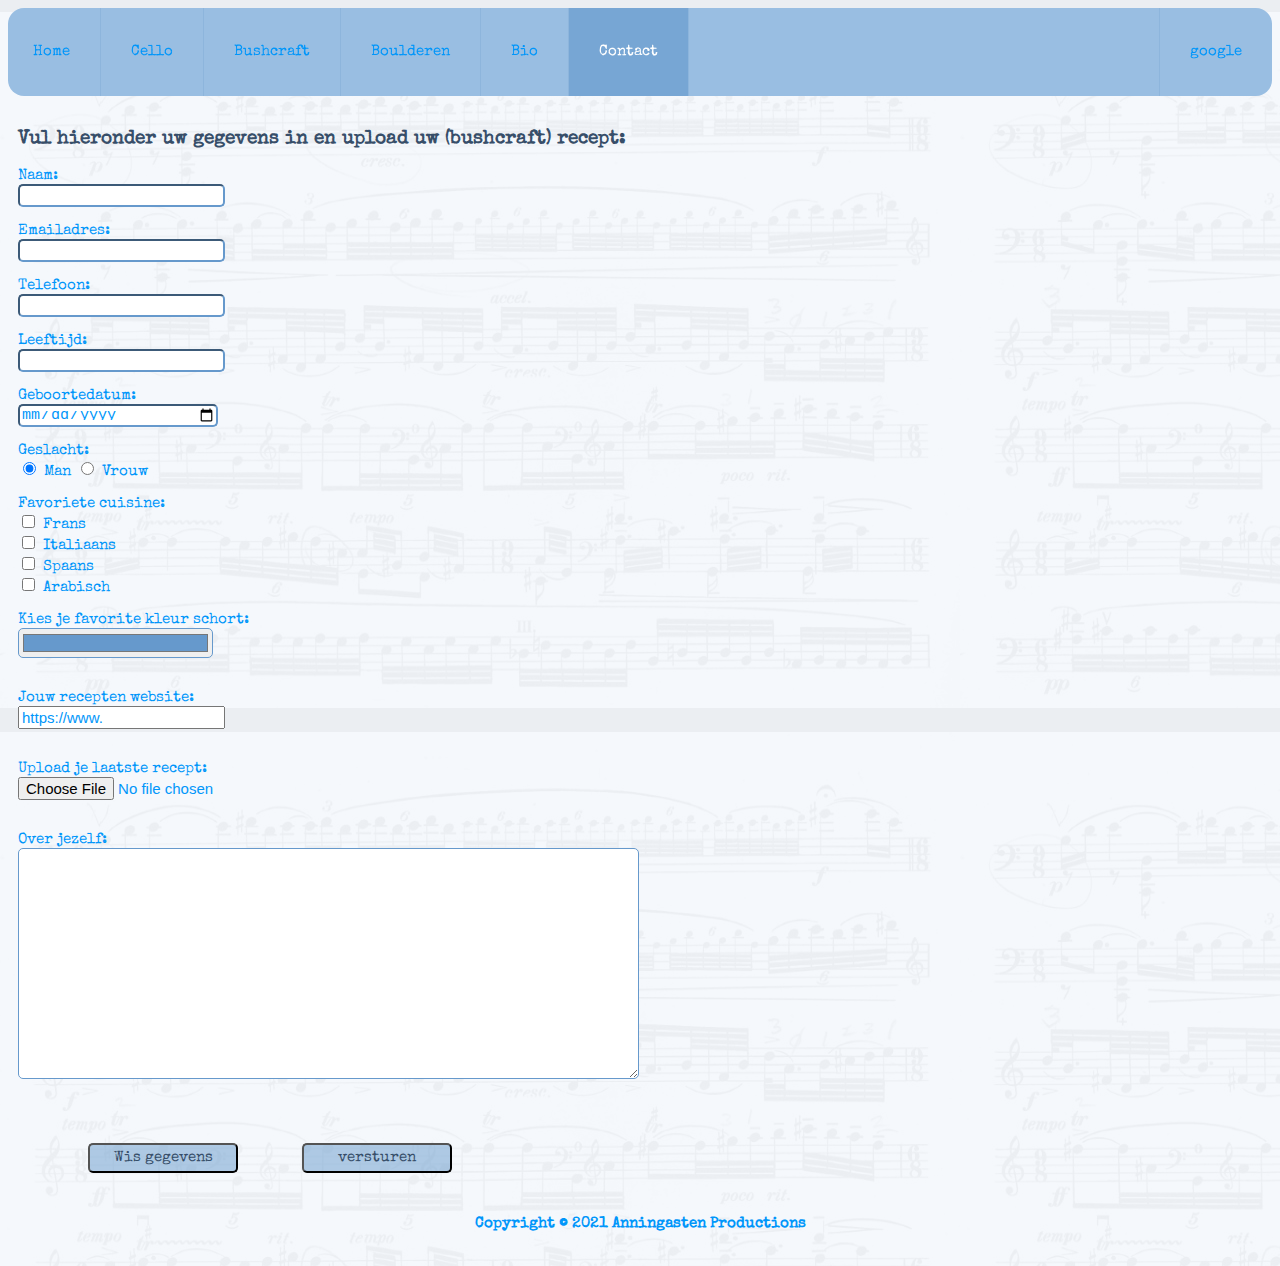
==== contact.html @ 23990504 "Add files via upload" ====
<!DOCTYPE html>
<html lang="nl">

    <head>
        <title>Cello</title>
        <link rel="stylesheet" type="text/css" href="CSS/styles.css">               
    </head>

    <body>       
                   
        <ul class="inline">
           <li><a href="index.html">Home</a></li>
           <li><a href=cello.html>Cello</a></li>
           <li><a href=bushcraft.html>Bushcraft</a></li>
           <li><a href=boulderen.html>Boulderen</a></li>
           <li><a href=bio.html>Bio</a></li>
           <li><a class="active" href="contact.html">Contact</a></li>
           <li class="right"><a href="https://www.google.nl">google</a></li>           
        </ul>
                                           
         <br>
        
        <main>

            <h3>Vul hieronder uw gegevens in en upload uw (bushcraft) recept:</h3>
            <section>

                <form name="contact" method="POST" data-netlify="true">
                              
                    <label for="roepnaam">Naam: </label><br> <!-- label with for= increases clickable area for input-->
                    <input class="input" name="Naam: "  type="text" id="roepnaam"/><br><br>

                    <label for="mail">Emailadres: </label><br>
                    <input class="input" name="Email: " type="email" id="mail"/><br><br>

                    <label for="tel">Telefoon: </label><br>
                    <input class="input" name="Telefoon: " type="tel" id="tel"/><br><br>

                    <label for="leeftijd">Leeftijd: </label><br>
                    <input class="input" name="Leeftijd: " type="number" id="leeftijd"/><br><br>

                    <label for="geboorte">Geboortedatum: </label><br>
                    <input class="input datum" name="Geboortedatum: " type="date" id="geboorte"/><br><br>

                    <label for="gender">Geslacht: </label><br>
                    <input name="Geslacht: " type="radio" id="gender" value="Man" checked/>
                    <label for="Man">Man</label>
                    <input name="Geslacht: " type="radio" value="Vrouw"/>
                    <label for="Man">Vrouw</label><br><br>

                    <label for="keuken">Favoriete cuisine: </label><br>           
                    <input name="Favoriete Cuisine: " type="checkbox" id="keuken" value="Frans"/>
                    <label for="Frans">Frans</label><br>
                    <input name="Favoriete Cuisine: " type="checkbox" value="Italiaans"/>                                                   
                    <label for="Italiaans">Italiaans</label><br>         
                    <input name="Favoriete Cuisine: " type="checkbox" value="Spaans"/>        
                    <label class="check" for="Spaans">Spaans</label><br>
                    <input name="Favoriete Cuisine: " type="checkbox" value="Arabisch"/>
                    <label class="check" for="Arabisch">Arabisch</label><br><br>

                    <label for="schort">Kies je favorite kleur schort: </label><br>
                    <input class="colorpicker input" type="color" value="#6699cc"/><br><br><br> 
                    
                    <label for="site">Jouw recepten website: </label><br>
                    <input name="Website: " type="url" id="site" value="https://www."/><br><br><br>

                    <label for="site">Upload je laatste recept: </label><br>
                    <input name="Website: " type="file" id="site" value="https://www."/><br><br><br>
                                      
                    <label for="bericht"> Over jezelf: </label><br>
                    <textarea class="input bio" name="bericht"  rows="15" cols="75" id="bericht"></textarea><br><br><br> 
                    
                    <ul>
                        <li class="send">
                            <input class="button" type="reset" value="Wis gegevens" /> 
                        </li>
                        <li class="send">
                            <input class="button" type="submit" value="versturen" /> <!-- value overrides default value-->
                        </li>
                    </ul>
                    
                                 
                </form> 
                

            </section>



        </main>


        <footer class="center">                        
             <p>Copyright &copy; 2021 Anningasten Productions</p>                            
        </footer> 
        

       
                       
            

    </body>

</html>
---- CSS/styles.css ----
@font-face {
    font-family: SpecialElite-Regular;
    src: url(SpecialElite-Regular.ttf);
}

body {
    font-family: SpecialElite-Regular;
    background-color:rgba(102, 153, 204, 0.068);
    background-image: url("../images/cello_kodaly.jpg");            
}

main{
    margin-left: 10px;
}

header {
    border-width: 0.25em;
    border-color: rgba(102, 153, 204, 0.342);
    border-style: dashed;
    border-radius: 1em;    
    margin-bottom: 0.25em;
    padding: 0.25em;
    text-align: center;
}

p.intro {
    color:rgb(55, 78, 105);
    text-shadow:3px 20px 3px rgba(102, 153, 204, 0.39);
    font-size: 2em;
    font-weight: bold;
    margin-top: 0 auto;
}

h1, h3, h4, p, li, a, label, input {

    color:rgb(55, 78, 105);
}

a {
    text-decoration: none;    
}


.border {    
    border-style: solid;
    border-bottom-right-radius: 0.5em;
    border-top-left-radius: 0.5em;    
    border-color: #69C #69C rgba(102, 153, 204, 0.651) rgba(255, 255, 255, 0);
    border-width: 0 3em 7.25em 3em;
    width: 0em;
    margin: -0.25em 0 0 0;
    padding: 0;
    float: left;
    clear: left;
}


.plaatje {
    border-style:double;
    border-color: #69C;
    border-width: 0.3em;
    width: 300px;
}

.logo {
    width:75px;    
}

 .logobeer {
    width:30px;
    margin-left: 20px;

 }   

 .inline {
    list-style-type: none;
    margin: 0;
    padding: 0;    
    background-color: rgb(153, 190, 226);
    border-radius: 1em;
    overflow: hidden;    
    position: sticky;
    top: 0;                      
}

.center {
    text-align: center;
    font-weight: bold;
    padding: 1em;       
    bottom: 10px;   
}

.content {
    background: url("../images/cello_kodaly.jpg");
    background-color: rgb(223, 237, 250);
    padding: 2em;
    box-shadow: 0 0 0.5em #69C;
    margin-top: 1em;
}

ul.inline li {
    display: inline-block;
    margin-left: -5px;
    border-right: 1px solid rgba(102, 153, 204, 0.226);        
}

.send {
    display: inline; 
    padding: 2em;   
}




li a {
    padding: 40px 30px;    
    text-align: center;
    display: block;    
}

li a.active{
    background-color: rgba(102, 153, 204, 0.651);
    color: white;    
}


li a:hover:not(.active) {
    background-color: rgba(102, 153, 204, 0.651);
    color: white;
}

li.right {
    float: right;
}

li:last-child:not(.send) {
    border-right: none;
    border-left: 1px solid rgba(102, 153, 204, 0.226);
}

.button {
    background-color: rgba(102, 153, 204, 0.493);
    border-radius: 5px;
    width: 150px;
    height: 30px;
    text-align: center;
    font-size: 15px;
    font-family: SpecialElite-Regular;
}

.input {
border-radius: 5px;
border-color: #69c;
color: #69C;

}

.datum {
    width: 13em;
}

.colorpicker {
    width: 13em;
    height: 2em;    
}





@media (min-width: 1024px) {
    h1, h4, p, li, a, label, input:not(.button)  {
        color: rgb(0, 150, 250);
        line-height: 0.5;
        font-size: 15px
    }
    p.intro {
        color: rgb(0, 152, 253);
        line-height: 0.5;
        font-size: 150%
    }

    .border {    
        border-style: solid;
        border-bottom-right-radius: 0.5em;
        border-top-left-radius: 0.5em;    
        border-color: #69C rgba(102, 153, 204, 0.651) rgba(102, 153, 204, 0.651) rgba(255, 255, 255, 0);
        border-width: 0 2em 5.5em 3em;
        width: 0em;
        margin: -0.5em 0 0 0;
        padding: 0;
        float: left;
        clear: left;
    }

    .bio {
        display: block;
        top:10px
    }
    
}
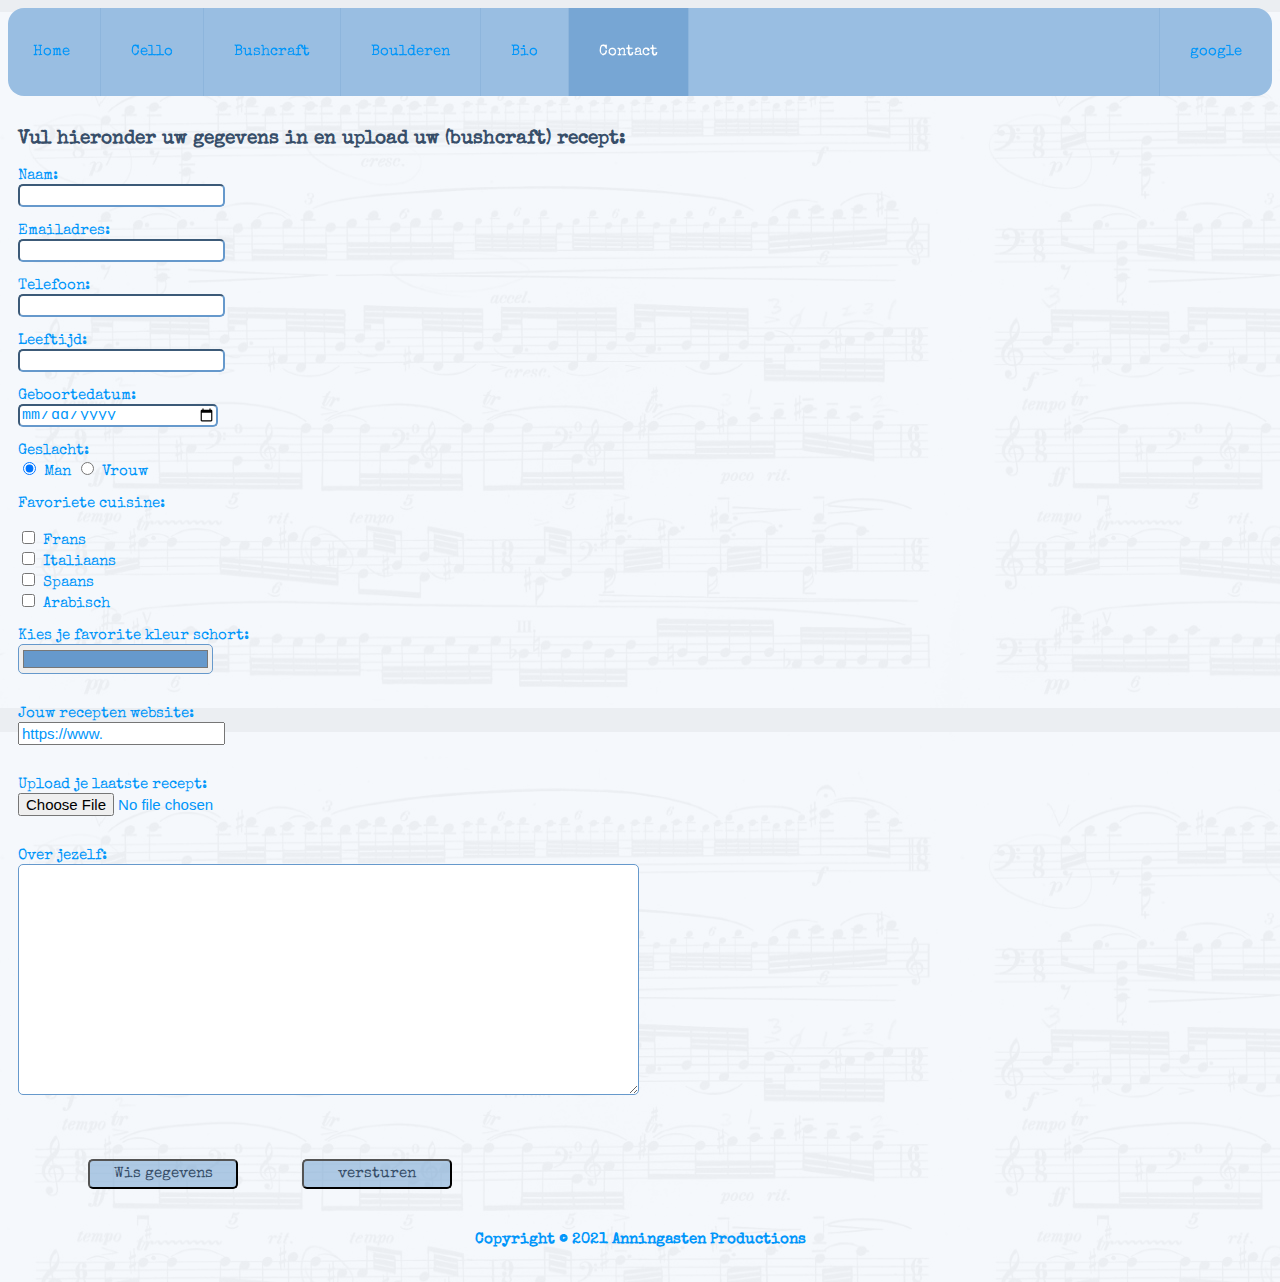
==== commit a9612823: "Add files via upload" ====
--- a/contact.html
+++ b/contact.html
@@ -48,27 +48,28 @@
                     <input name="Geslacht: " type="radio" value="Vrouw"/>
                     <label for="Man">Vrouw</label><br><br>
 
-                    <label for="keuken">Favoriete cuisine: </label><br>           
-                    <input name="Favoriete Cuisine: " type="checkbox" id="keuken" value="Frans"/>
+                    <label for="keuken">Favoriete cuisine:</label><br><br>          
+                    <input name="Favoriete Cuisine:[]" type="checkbox" id="keuken" value="Frans"/>
                     <label for="Frans">Frans</label><br>
-                    <input name="Favoriete Cuisine: " type="checkbox" value="Italiaans"/>                                                   
+                    <input name="Favoriete Cuisine:[]" type="checkbox" value="Italiaans"/>                                                   
                     <label for="Italiaans">Italiaans</label><br>         
-                    <input name="Favoriete Cuisine: " type="checkbox" value="Spaans"/>        
-                    <label class="check" for="Spaans">Spaans</label><br>
-                    <input name="Favoriete Cuisine: " type="checkbox" value="Arabisch"/>
-                    <label class="check" for="Arabisch">Arabisch</label><br><br>
+                    <input name="Favoriete Cuisine:[]" type="checkbox" value="Spaans"/>        
+                    <label for="Spaans">Spaans</label><br>
+                    <input name="Favoriete Cuisine:[]" type="checkbox" value="Arabisch"/>
+                    <label for="Arabisch">Arabisch</label><br><br>
+                    
 
                     <label for="schort">Kies je favorite kleur schort: </label><br>
-                    <input class="colorpicker input" type="color" value="#6699cc"/><br><br><br> 
+                    <input name="favoriete kleur schort: " class="colorpicker input" type="color" value="#6699cc"/><br><br><br> 
                     
                     <label for="site">Jouw recepten website: </label><br>
                     <input name="Website: " type="url" id="site" value="https://www."/><br><br><br>
 
                     <label for="site">Upload je laatste recept: </label><br>
-                    <input name="Website: " type="file" id="site" value="https://www."/><br><br><br>
+                    <input name="Bestand: " type="file" id="site" value="https://www."/><br><br><br>
                                       
                     <label for="bericht"> Over jezelf: </label><br>
-                    <textarea class="input bio" name="bericht"  rows="15" cols="75" id="bericht"></textarea><br><br><br> 
+                    <textarea class="input bio" name="Over jezelf: "  rows="15" cols="75" id="bericht"></textarea><br><br><br> 
                     
                     <ul>
                         <li class="send">
